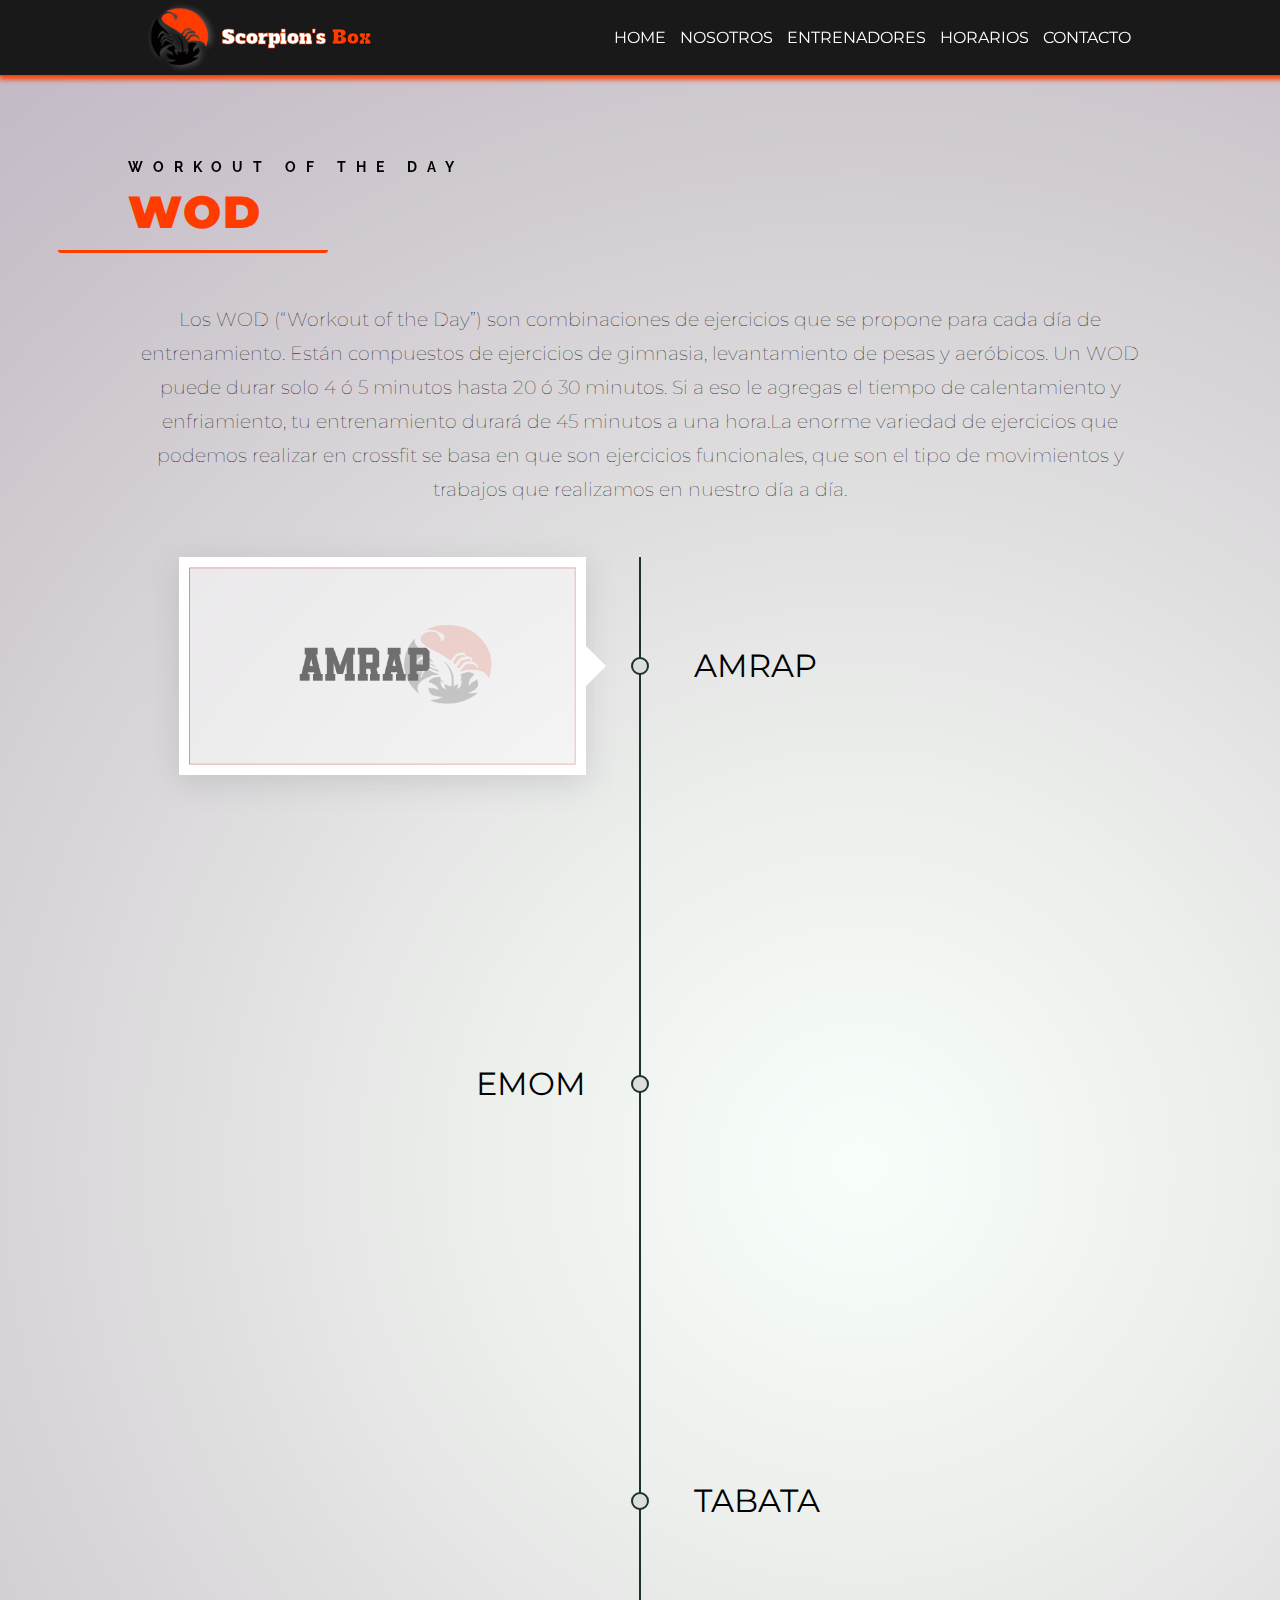
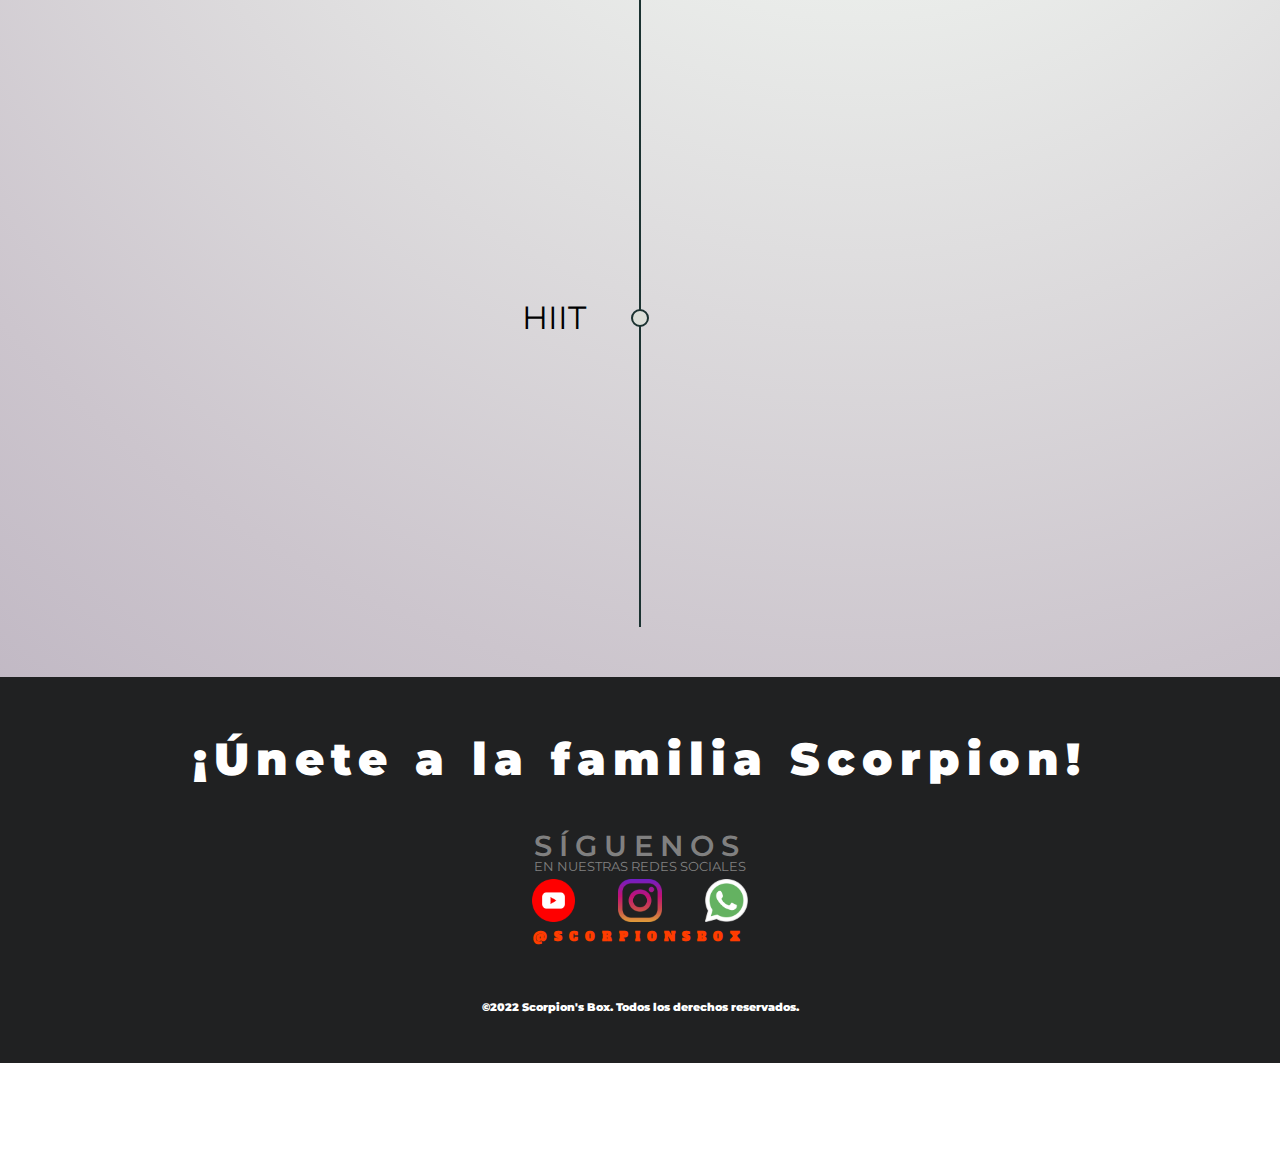
==== servicios.html @ 3709f1f9 "Subiendo .html Servicios enlace" ====
<!DOCTYPE html>
<html lang="es">
<head>
    <meta charset="UTF-8">
    <meta name="viewport" content="width = device-width">
    <title>Scorpion's Box</title>
    <link rel="stylesheet" href="../css/reset.css">
    <link rel="stylesheet" href="../css/style.css">
    <link rel="stylesheet" href="../css/Footer.css">

    <link rel="stylesheet" href="/servicios/css/BarraNavegacionEstatica.css">
    <link rel="stylesheet" href="/servicios/css/style.css">
    
    <link rel="stylesheet" href="https://unpkg.com/aos@next/dist/aos.css" />

    <link rel="icon" href="/img/icon-scorpions-box.ico" type="image/x-icon">
    
    <link rel="preconnect" href="https://fonts.googleapis.com">
    <link rel="preconnect" href="https://fonts.gstatic.com" crossorigin>
    <link href="https://fonts.googleapis.com/css2?family=Montserrat:wght@300&display=swap" rel="stylesheet">

    <link rel="preconnect" href="https://fonts.googleapis.com">
    <link rel="preconnect" href="https://fonts.gstatic.com" crossorigin>
    <link href="https://fonts.googleapis.com/css2?family=Alfa+Slab+One&display=swap" rel="stylesheet">

    <link rel="preconnect" href="https://fonts.googleapis.com">
    <link rel="preconnect" href="https://fonts.gstatic.com" crossorigin>
    <link href="https://fonts.googleapis.com/css2?family=Raleway:wght@100&display=swap" rel="stylesheet">

    <link rel="stylesheet" href="https://use.fontawesome.com/releases/v5.8.1/css/all.css" integrity="sha384-50oBUHEmvpQ+1lW4y57PTFmhCaXp0ML5d60M1M7uH2+nqUivzIebhndOJK28anvf" crossorigin="anonymous">

</head>
    <body>
        <header class="contenedor__principal__navegacion" id="Navegacion">
            <div class="barraNavegacion">
                <div class="barraNavegacion__logotipo">
                    <img class="img__logo" src="../img/logo-scorpions-box.png" alt="Logo Scorpions Box">
                    <h1 class="titulo_logo" id="nombre-Principal">Scorpion's</h1>
                    <h1 class="titulo_logo" id="apellido-principal">Box</h1>
                </div>
                <div class="barraNavegacion__menu">
                    <div class="barraNavegacion__menu__boton">
                        <i class="fas fa-bars"></i>
                    </div>
                    <ul class="barraNavegacion__menu__lista">
                        <li class="barraNavegacion__menu__item"><a href="../index.html">Home</a></li>
                        <li class="barraNavegacion__menu__item"><a href="../index.html#Nosotros">Nosotros</a></li>
                        <li class="barraNavegacion__menu__item"><a href="../index.html#Entrenadores">Entrenadores</a></li>
                        <li class="barraNavegacion__menu__item"><a href="../index.html#Horarios">Horarios</a></li>
                        <li class="barraNavegacion__menu__item"><a href="../index.html#Contacto">Contacto</a></li>
                    </ul>
                </div>        
            </div>
        </header>
        <main>
            <section class="contenedor__servicios" id="servicios">
                <div class="titulo__servicios__contenedor">
                    <h1 class="titulo__principal__1-1" data-aos="fade-right" data-aos-duration="700">Workout of the Day </h1><br>
                    <h1 class="titulo__principal__1-2">WOD</h1>   
                    <div class="elemento-divisor" data-aos="fade-right" data-aos-duration="1000"></div> 
                </div>  
                <div class="servicios">
                    <h1 class="servicios__wod__descripcion">
                        Los WOD (“Workout of the Day”) son combinaciones de ejercicios que se propone para cada día de entrenamiento. Están compuestos de ejercicios de gimnasia, levantamiento de pesas y aeróbicos.
                        Un WOD puede durar solo 4 ó 5 minutos hasta 20 ó 30 minutos. Si a eso le agregas el tiempo de calentamiento y enfriamiento, 
                        tu entrenamiento durará de 45 minutos a una hora.La enorme variedad de ejercicios que podemos realizar en crossfit se basa en que son ejercicios funcionales, 
                        que son el tipo de movimientos y trabajos que realizamos en nuestro día a día.
                    </h1>
                    <div class="container">
                        <div class="evento">
                            <div class="foto" data-aos="fade-up">
                                <img src="/servicios/img/AMRAP.png" alt="">
                            </div>
                            <h3 class="especialidad">AMRAP</h3>
                        </div>
                        <div class="evento">
                            <div class="foto" data-aos="fade-down">
                                <img src="/servicios/img/EMOM.png" alt="">
                            </div>
                            <h3 class="especialidad">EMOM</h3>
                        </div>
                        <div class="evento">
                            <div class="foto" data-aos="fade-left">
                                <img src="/servicios/img/TABATA.png" alt="">
                            </div>
                            <h3 class="especialidad">TABATA</h3>
                        </div>
                        <div class="evento">
                            <div class="foto" data-aos="fade-right">
                                <img src="/servicios/img/HIIT.png" alt="">
                            </div>
                            <h3 class="especialidad">HIIT</h3>
                        </div>
                    </div>
                </div>
            </section>
            <section>
                
            </section>
        </main>
        <footer>
            <div>
                <div>
                    <h1>¡Únete a la familia Scorpion!</h1>
                </div>
                <div class="redesSociales">
                    <p>Síguenos</p>
                    <span>En nuestras redes sociales</span>
                    <div class="redesSociales__iconos">
                        <a href="https://www.youtube.com/channel/UCMOaPm-bOl5lLWVWDq_tl_Q"><img src="../img/footer/youtube.png" alt=""></a>
                        <a href="https://www.instagram.com/scorpionsbox/"><img src="../img/footer/instagram.png" alt=""></a>
                        <a href="https://wa.me/message/RNMPOKKTN3J4K1"><img src="../img/footer/whatsapp.png" alt=""></a>
                    </div> 
                </div>
                <div class="redesSociales__cuenta">
                    <h1>@ScorpionsBox</h1>
                </div>
            </div>
            <div class="derechos__reservados">
                <h1>©2022 Scorpion's Box. Todos los derechos reservados.</h1>
            </div>    
        </footer>
        <script src="/servicios/js/index.js"></script>
        <script src="https://unpkg.com/aos@next/dist/aos.js"></script>
        <script>
            AOS.init();
        </script>
    </body>
</html>
---- css/style.css ----
html{
    scroll-behavior: smooth;
}
body{
    font-family: 'Montserrat', sans-serif;
}
---- css/Footer.css ----
footer{
    background: #202122;
    color: gray;
    display: flex;
    width: 100%;
    padding: 10px 0px;
    height: 300px;
    flex-direction: column;
    align-items: center;
}
footer div{
    display: flex;
    justify-content: center;
    flex-direction: column;
    align-items: center;
}
    footer div h1{
        color: #FFFFFF;
        font-size: clamp(1.95rem, 1.56vw + 1.56rem, 2.81rem);
        font-weight: 900;
        letter-spacing: 7px;
        margin-bottom: 50px;
        margin-top: 50px;
        text-align: center; 
    }
    .redesSociales{
        justify-content: center;
        flex-direction: column;
        align-items: center;
    }
    .redesSociales p{
        color: gray;
        font-size: 1.8rem;
        letter-spacing: 7px;
        font-weight: 600;
        text-transform: uppercase;
    }
    .redesSociales span{
        color: gray;
        font-size: 0.8rem;
        text-transform: uppercase;
        margin-bottom: 5px;
    }
    .redesSociales__iconos{
        display: flex;
        flex-direction: row;
        width: 100%;
    }
    .redesSociales__iconos a{
        display: flex;
        width: 22.5%;
        justify-content: center;
    }
    .redesSociales__iconos a img{
        width: 50%;
    }
    .redesSociales__cuenta{
        display: flex;
        font-family: 'Alfa Slab One', sans-serif;
        height: 30px;  
    }
    .redesSociales__cuenta h1{
        color: #FE3C00;
        font-size: 0.75rem;
        text-transform: uppercase;
    }

.derechos__reservados{
    color: #FFFFFF;
    background: #202122;
    width: 100%;
    display: flex;
}
.derechos__reservados h1{
    letter-spacing: 0px;
    font-size: 0.7rem;
    width: 100%;
}

@media screen and (max-width: 800px){

    footer div h1{
        font-size: clamp(1.56rem, 1vw + 1.31rem, 2.11rem);
        letter-spacing: 3.5px;
        margin-bottom: 25px;
        margin-top: 25px;
    }
    .redesSociales p{
        font-size: 1.8rem;
        letter-spacing: 3.5px;
    }
    .redesSociales span{
        color: gray;
        font-size: 0.7rem;
        margin-bottom: 5px;
    }
    .redesSociales__iconos a{
        width: 20%;
    }
    .redesSociales__iconos a img{
        width: 50%;
    }
    .redesSociales__cuenta h1{
        color: #FE3C00;
        font-size: 0.9rem;
    }
    .derechos__reservados h1{
        letter-spacing: 0px;
        font-size: 0.7rem;
        width: 100%;
    }
    .derechos__reservados h1{
        font-size: 0.6rem;
    }
}
---- servicios/css/BarraNavegacionEstatica.css ----
.contenedor__principal__navegacion{
    background-color: #191919;
    border-bottom:0.5px solid #FE3C00;
    box-shadow: 1px 1px 5px 2.5px #FE3C00;
    position: fixed;
    z-index: 1000;
    top: 0;
    width: 100%;
    opacity: 100%;
}
    .barraNavegacion{
        display: flex;
        justify-content: space-between;
        align-items: center;
        position: relative;
        width: clamp(0px, 95%, 992px);
        height: auto;
        margin: 0 auto;
    }
    .barraNavegacion__logotipo{
        display: flex;
        align-items: center;
    }
        .img__logo{
            width: 75px;
        }
        .titulo_logo{
            font-family: 'Alfa Slab One', sans-serif;
            padding: 0 3px;
            text-align: center;
            font-size: clamp(1rem, 0.34vw + 0.91rem, 1.19rem);
        }
        #nombre-Principal {
            color: #FFFFFF;
            -webkit-text-stroke: 0.5px #FE3C00;
        }
        #apellido-principal {
            color: #FE3C00;
            -webkit-text-stroke: 0.5px black;
        }
        
    .barraNavegacion__menu{
        display: flex;
    }
        .barraNavegacion__menu__boton{
            display: none;
            color: #FE3C00;
            margin: 0 5px; 
        }
        .barraNavegacion__menu__item a{
            text-transform: uppercase;
            color: #fff; 
            font-size: 1.0rem;
            text-decoration: none;
            margin: 5px;
        }
        .barraNavegacion__menu__item{
            display: inline-block;
            position: relative;
        }
        .barraNavegacion__menu__item::after{
            content: "";
            width: 100%;
            height: 2.5px;
            background-color: #FE3C00;
            border-radius: 5px;
            position: absolute;
            left: 0;
            top: 0;
            transform: scaleX(0);
            transform-origin: left;
            transition: transform 0.3s ease-in-out;
            margin-top: -5px;        
        }
        .barraNavegacion__menu__item:hover::after{
            transform: scaleX(1); 
        }

@media screen and (max-width: 800px){
    .text-typing h1{
        width: 290px;
    }
    .barraNavegacion__menu__boton{
        display: flex;
    }
    .barraNavegacion__menu__lista{
        display: none;
        flex-direction: column;
        align-items: center;
        position: fixed;
        top: 79px;
        left: 0px;
        width: 100%;
        background: #191919;
        animation: visualizar 0.5s;
        border-radius: 0 0 10px 10px;
    }
        @keyframes visualizar {
            from {opacity: 0}
            to {opacity: 1}
            0%   {top: 79px; left: 400px; background: #FE3C00; width: 0%;}
            100% {top: 79px; background: #191919; width: 100%;}
        }
    .barraNavegacion__menu__item{
        margin: 3%;
    }
}
---- servicios/css/style.css ----
.contenedor__servicios{
    display: flex;
    flex-direction: column;
    padding: 250px 10% 0px 10%;
    background: radial-gradient(circle at 67.22% 53.04%, #f8fffb 0, #ecefec 25%, #dcdadc 50%, #ccc5cd 75%, #bdb4c1 100%);
    height: auto;
    clip-path: polygon(0% 75px, 100% 0px, 100% 100%, 0% 100%);
    margin-top: -90px;
}
    .titulo__servicios__contenedor{
        display: flex;
        flex-direction: column;
        align-items: flex-start;
        position: relative;
    }
        .titulo__principal__1-1{
            font-family: 'Raleway', sans-serif;
            font-size: clamp(0.8rem, 0.17vw + 0.76rem, 0.89rem); 
            text-transform: uppercase;
            letter-spacing: 10px;
            font-weight: bold;
        }
        .titulo__principal__1-2{
            text-transform: uppercase;
            font-size: clamp(1.95rem, 1.56vw + 1.56rem, 2.81rem);
            letter-spacing: 2px;
            color: #FE3C00;
            font-weight: 900;
        }
        #servicios .elemento-divisor{
            border-bottom: #FE3C00;
            border-radius: 3px;
            border-style: solid;
            left: -70px;
            padding-top: 15px;
            position: relative;
            width: 270px;
        }

.servicios{
    padding-top: 50px;
    width: 100%;
}
    .servicios__wod__descripcion{
        line-height: 180%;
        text-align: center;
        font-weight: lighter;
        font-size: clamp(1rem, 0.34vw + 0.91rem, 1.19rem);  
    }

.container {
	width: 90%;
	max-width: 1200px;
	margin: 50px auto;
	display: flex;
	flex-direction: column;
	position: relative;
}
.container::after {
	content: "";
	width: 2px;
	height: 100%;
	background: #1b3231;
	position: absolute;
	top: 0;
	left: calc(50% - 1px);
	z-index: 1;
}
.evento {
	display: flex;
	justify-content: space-between;
	margin-bottom: 200px;
	position: relative;
}
.evento::after {
	content: "";
	display: block;
	width: 14px;
	height: 14px;
	border-radius: 100px;
	background: #DCDFD9;
	border: 2px solid #1b3231;
	position: absolute;
	z-index: 2;
	top: calc(50% - 9px);
	left: calc(50% - 9px);
}
.especialidad {
	display: flex;
	align-items: center;
	justify-content: start;
	width: calc(42% + 20px);
	font-size: 32px;
	font-weight: normal;
}
.foto {
	width: 42%;
	border: 10px solid #fff;
	position: relative;
	box-shadow: rgba(100, 100, 111, 0.2) 0px 7px 29px 0px;
}
.foto::after {
	content: "";
	display: block;
	border: 20px solid transparent;
	border-left: 20px solid #fff;
	position: absolute;
	right: -50px;
	top: calc(50% - 20px);
}

.foto img {
	width: 100%;
	vertical-align: top;
    opacity: 50%;
}

.evento:nth-child(even) {
	flex-direction: row-reverse;
}

.evento:nth-child(even) .especialidad {
	justify-content: end;
}

.evento:nth-child(even) .foto::after {
	content: "";
	border: 20px solid transparent;
	border-right: 20px solid #fff;
	right: initial;
	left: -50px;
}


@media screen and (max-width: 800px){
    .servicios__wod__descripcion{
        text-align: justify;
    }
    .especialidad{
        display: flex;
        align-items: center;
        justify-content: start;
    }

}
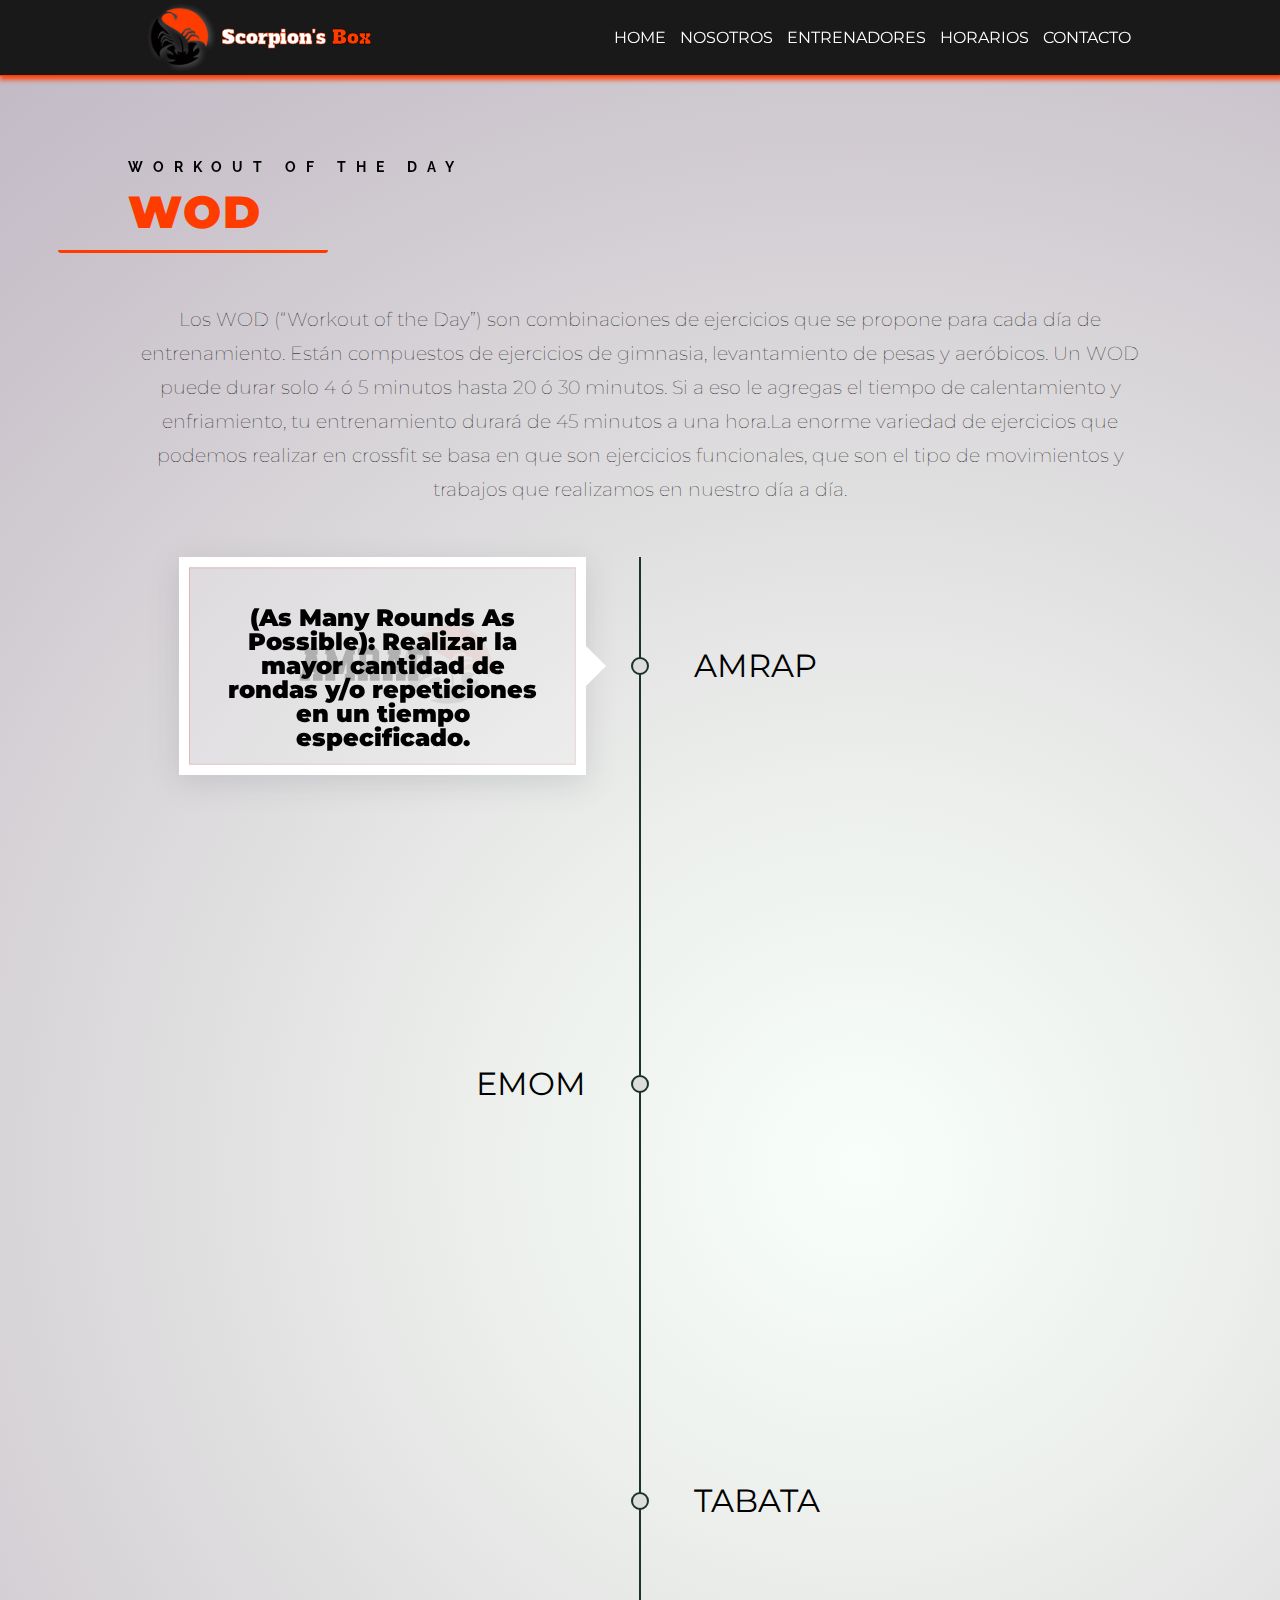
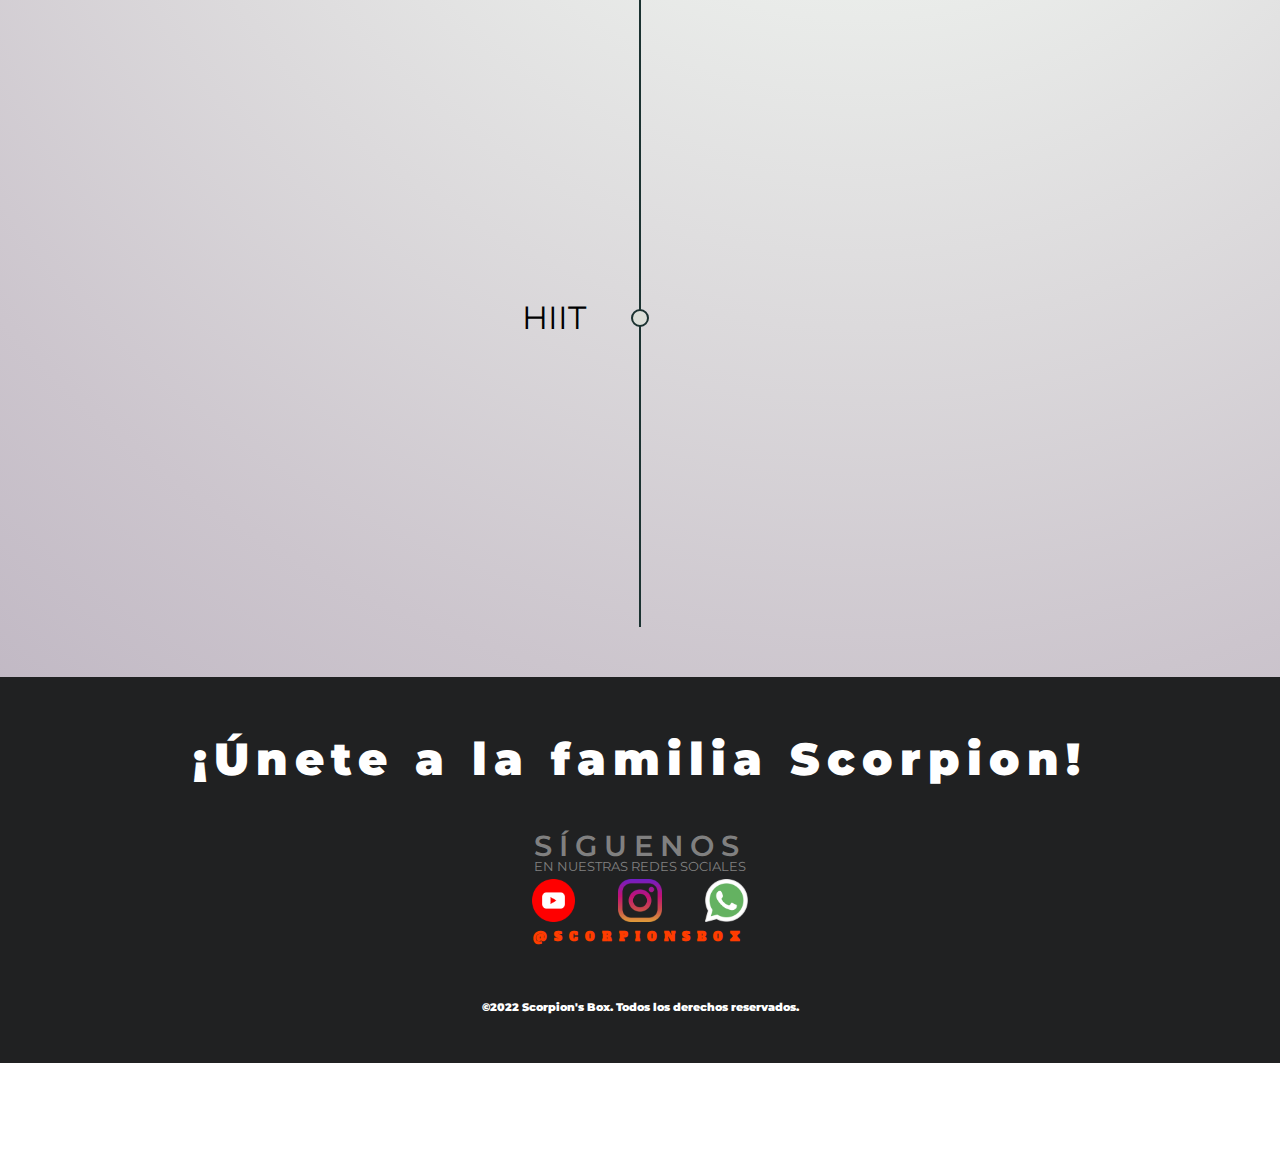
==== commit abd2b3a3: "Ajustando diseño cards" ====
--- a/servicios.html
+++ b/servicios.html
@@ -4,16 +4,17 @@
     <meta charset="UTF-8">
     <meta name="viewport" content="width = device-width">
     <title>Scorpion's Box</title>
-    <link rel="stylesheet" href="../css/reset.css">
-    <link rel="stylesheet" href="../css/style.css">
-    <link rel="stylesheet" href="../css/Footer.css">
+    <link rel="stylesheet" href="css/reset.css">
+    <link rel="stylesheet" href="css/style.css">
+    <link rel="stylesheet" href="css/Footer.css">
 
-    <link rel="stylesheet" href="/servicios/css/BarraNavegacionEstatica.css">
-    <link rel="stylesheet" href="/servicios/css/style.css">
+    <link rel="stylesheet" href="css/servicios/BarraNavegacionEstatica.css">
+    <link rel="stylesheet" href="css/servicios/servicios.css">
+
     
     <link rel="stylesheet" href="https://unpkg.com/aos@next/dist/aos.css" />
 
-    <link rel="icon" href="/img/icon-scorpions-box.ico" type="image/x-icon">
+    <link rel="icon" href="img/icon-scorpions-box.ico" type="image/x-icon">
     
     <link rel="preconnect" href="https://fonts.googleapis.com">
     <link rel="preconnect" href="https://fonts.gstatic.com" crossorigin>
@@ -27,14 +28,16 @@
     <link rel="preconnect" href="https://fonts.gstatic.com" crossorigin>
     <link href="https://fonts.googleapis.com/css2?family=Raleway:wght@100&display=swap" rel="stylesheet">
 
-    <link rel="stylesheet" href="https://use.fontawesome.com/releases/v5.8.1/css/all.css" integrity="sha384-50oBUHEmvpQ+1lW4y57PTFmhCaXp0ML5d60M1M7uH2+nqUivzIebhndOJK28anvf" crossorigin="anonymous">
+    <link rel="stylesheet" href="https://use.fontawesome.com/releases/v5.8.1/css/all.css" 
+    integrity="sha384-50oBUHEmvpQ+1lW4y57PTFmhCaXp0ML5d60M1M7uH2+nqUivzIebhndOJK28anvf" 
+    crossorigin="anonymous">
 
 </head>
     <body>
         <header class="contenedor__principal__navegacion" id="Navegacion">
             <div class="barraNavegacion">
                 <div class="barraNavegacion__logotipo">
-                    <img class="img__logo" src="../img/logo-scorpions-box.png" alt="Logo Scorpions Box">
+                    <img class="img__logo" src="img/logo-scorpions-box.png" alt="Logo Scorpions Box">
                     <h1 class="titulo_logo" id="nombre-Principal">Scorpion's</h1>
                     <h1 class="titulo_logo" id="apellido-principal">Box</h1>
                 </div>
@@ -43,11 +46,11 @@
                         <i class="fas fa-bars"></i>
                     </div>
                     <ul class="barraNavegacion__menu__lista">
-                        <li class="barraNavegacion__menu__item"><a href="../index.html">Home</a></li>
-                        <li class="barraNavegacion__menu__item"><a href="../index.html#Nosotros">Nosotros</a></li>
-                        <li class="barraNavegacion__menu__item"><a href="../index.html#Entrenadores">Entrenadores</a></li>
-                        <li class="barraNavegacion__menu__item"><a href="../index.html#Horarios">Horarios</a></li>
-                        <li class="barraNavegacion__menu__item"><a href="../index.html#Contacto">Contacto</a></li>
+                        <li class="barraNavegacion__menu__item"><a href="index.html">Home</a></li>
+                        <li class="barraNavegacion__menu__item"><a href="index.html#Nosotros">Nosotros</a></li>
+                        <li class="barraNavegacion__menu__item"><a href="index.html#Entrenadores">Entrenadores</a></li>
+                        <li class="barraNavegacion__menu__item"><a href="index.html#Horarios">Horarios</a></li>
+                        <li class="barraNavegacion__menu__item"><a href="index.html#Contacto">Contacto</a></li>
                     </ul>
                 </div>        
             </div>
@@ -69,33 +72,34 @@
                     <div class="container">
                         <div class="evento">
                             <div class="foto" data-aos="fade-up">
-                                <img src="/servicios/img/AMRAP.png" alt="">
+                                <img src="img/servicios/AMRAP.png" alt="">
+                                <h1>(As Many Rounds As Possible): Realizar la mayor cantidad de rondas y/o repeticiones en un tiempo especificado.</h1>
                             </div>
                             <h3 class="especialidad">AMRAP</h3>
                         </div>
                         <div class="evento">
                             <div class="foto" data-aos="fade-down">
-                                <img src="/servicios/img/EMOM.png" alt="">
+                                <img src="img/servicios/EMOM.png" alt="">
+                                <h1>(Every Minute On the Minute): Cada minuto debes realizar un número de repeticiones definido de un ejercicio especifico que puede variar en cada minuto.</h1>
                             </div>
                             <h3 class="especialidad">EMOM</h3>
                         </div>
                         <div class="evento">
                             <div class="foto" data-aos="fade-left">
-                                <img src="/servicios/img/TABATA.png" alt="">
+                                <img src="img/servicios/TABATA.png" alt="">
+                                <h1>TABATA es un sistema de entrenamiento por intervalos de alta intensidad y corta duración.</h1>
                             </div>
                             <h3 class="especialidad">TABATA</h3>
                         </div>
                         <div class="evento">
                             <div class="foto" data-aos="fade-right">
-                                <img src="/servicios/img/HIIT.png" alt="">
+                                <img src="img/servicios/HIIT.png" alt="">
+                                <h1>(High Intensity Interval Training): es un entrenamiento cardiovascular de alta intensidad que mezcla intervalos de trabajo fuerte con otros de relajación.</h1>
                             </div>
                             <h3 class="especialidad">HIIT</h3>
                         </div>
                     </div>
                 </div>
-            </section>
-            <section>
-                
             </section>
         </main>
         <footer>
@@ -107,9 +111,9 @@
                     <p>Síguenos</p>
                     <span>En nuestras redes sociales</span>
                     <div class="redesSociales__iconos">
-                        <a href="https://www.youtube.com/channel/UCMOaPm-bOl5lLWVWDq_tl_Q"><img src="../img/footer/youtube.png" alt=""></a>
-                        <a href="https://www.instagram.com/scorpionsbox/"><img src="../img/footer/instagram.png" alt=""></a>
-                        <a href="https://wa.me/message/RNMPOKKTN3J4K1"><img src="../img/footer/whatsapp.png" alt=""></a>
+                        <a href="https://www.youtube.com/channel/UCMOaPm-bOl5lLWVWDq_tl_Q"><img src="img/footer/youtube.png" alt=""></a>
+                        <a href="https://www.instagram.com/scorpionsbox/"><img src="img/footer/instagram.png" alt=""></a>
+                        <a href="https://wa.me/message/RNMPOKKTN3J4K1"><img src="img/footer/whatsapp.png" alt=""></a>
                     </div> 
                 </div>
                 <div class="redesSociales__cuenta">
@@ -120,7 +124,7 @@
                 <h1>©2022 Scorpion's Box. Todos los derechos reservados.</h1>
             </div>    
         </footer>
-        <script src="/servicios/js/index.js"></script>
+        <script src="js/indexServicio.js"></script>
         <script src="https://unpkg.com/aos@next/dist/aos.js"></script>
         <script>
             AOS.init();
--- a/css/servicios/BarraNavegacionEstatica.css
+++ b/css/servicios/BarraNavegacionEstatica.css
@@ -0,0 +1,107 @@
+.contenedor__principal__navegacion{
+    background-color: #191919;
+    border-bottom:0.5px solid #FE3C00;
+    box-shadow: 1px 1px 5px 2.5px #FE3C00;
+    position: fixed;
+    z-index: 1000;
+    top: 0;
+    width: 100%;
+    opacity: 100%;
+}
+    .barraNavegacion{
+        display: flex;
+        justify-content: space-between;
+        align-items: center;
+        position: relative;
+        width: clamp(0px, 95%, 992px);
+        height: auto;
+        margin: 0 auto;
+    }
+    .barraNavegacion__logotipo{
+        display: flex;
+        align-items: center;
+    }
+        .img__logo{
+            width: 75px;
+        }
+        .titulo_logo{
+            font-family: 'Alfa Slab One', sans-serif;
+            padding: 0 3px;
+            text-align: center;
+            font-size: clamp(1rem, 0.34vw + 0.91rem, 1.19rem);
+        }
+        #nombre-Principal {
+            color: #FFFFFF;
+            -webkit-text-stroke: 0.5px #FE3C00;
+        }
+        #apellido-principal {
+            color: #FE3C00;
+            -webkit-text-stroke: 0.5px black;
+        }
+        
+    .barraNavegacion__menu{
+        display: flex;
+    }
+        .barraNavegacion__menu__boton{
+            display: none;
+            color: #FE3C00;
+            margin: 0 5px; 
+        }
+        .barraNavegacion__menu__item a{
+            text-transform: uppercase;
+            color: #fff; 
+            font-size: 1.0rem;
+            text-decoration: none;
+            margin: 5px;
+        }
+        .barraNavegacion__menu__item{
+            display: inline-block;
+            position: relative;
+        }
+        .barraNavegacion__menu__item::after{
+            content: "";
+            width: 100%;
+            height: 2.5px;
+            background-color: #FE3C00;
+            border-radius: 5px;
+            position: absolute;
+            left: 0;
+            top: 0;
+            transform: scaleX(0);
+            transform-origin: left;
+            transition: transform 0.3s ease-in-out;
+            margin-top: -5px;        
+        }
+        .barraNavegacion__menu__item:hover::after{
+            transform: scaleX(1); 
+        }
+
+@media screen and (max-width: 800px){
+    .text-typing h1{
+        width: 290px;
+    }
+    .barraNavegacion__menu__boton{
+        display: flex;
+    }
+    .barraNavegacion__menu__lista{
+        display: none;
+        flex-direction: column;
+        align-items: center;
+        position: fixed;
+        top: 79px;
+        left: 0px;
+        width: 100%;
+        background: #191919;
+        animation: visualizar 0.5s;
+        border-radius: 0 0 10px 10px;
+    }
+        @keyframes visualizar {
+            from {opacity: 0}
+            to {opacity: 1}
+            0%   {top: 79px; left: 400px; background: #FE3C00; width: 0%;}
+            100% {top: 79px; background: #191919; width: 100%;}
+        }
+    .barraNavegacion__menu__item{
+        margin: 3%;
+    }
+}--- a/css/servicios/servicios.css
+++ b/css/servicios/servicios.css
@@ -0,0 +1,178 @@
+.contenedor__servicios{
+    display: flex;
+    flex-direction: column;
+    padding: 250px 10% 0px 10%;
+    background: radial-gradient(circle at 67.22% 53.04%, #f8fffb 0, #ecefec 25%, #dcdadc 50%, #ccc5cd 75%, #bdb4c1 100%);
+    height: auto;
+    margin-top: -90px;
+}
+    .titulo__servicios__contenedor{
+        display: flex;
+        flex-direction: column;
+        align-items: flex-start;
+        position: relative;
+    }
+        .titulo__principal__1-1{
+            font-family: 'Raleway', sans-serif;
+            font-size: clamp(0.8rem, 0.17vw + 0.76rem, 0.89rem); 
+            text-transform: uppercase;
+            letter-spacing: 10px;
+            font-weight: bold;
+        }
+        .titulo__principal__1-2{
+            text-transform: uppercase;
+            font-size: clamp(1.95rem, 1.56vw + 1.56rem, 2.81rem);
+            letter-spacing: 2px;
+            color: #FE3C00;
+            font-weight: 900;
+        }
+        #servicios .elemento-divisor{
+            border-bottom: #FE3C00;
+            border-radius: 3px;
+            border-style: solid;
+            left: -70px;
+            padding-top: 15px;
+            position: relative;
+            width: 270px;
+        }
+
+.servicios{
+    padding-top: 50px;
+    width: 100%;
+}
+    .servicios__wod__descripcion{
+        line-height: 180%;
+        text-align: center;
+        font-weight: lighter;
+        font-size: clamp(1rem, 0.34vw + 0.91rem, 1.19rem);  
+    }
+
+.container {
+	width: 90%;
+	max-width: 1200px;
+	margin: 50px auto;
+	display: flex;
+	flex-direction: column;
+	position: relative;
+}
+.container::after {
+	content: "";
+	width: 2px;
+	height: 100%;
+	background: #1b3231;
+	position: absolute;
+	top: 0;
+	left: calc(50% - 1px);
+	z-index: 1;
+}
+.evento {
+	display: flex;
+	justify-content: space-between;
+	margin-bottom: 200px;
+	position: relative;
+}
+.evento::after {
+	content: "";
+	display: block;
+	width: 14px;
+	height: 14px;
+	border-radius: 100px;
+	background: #DCDFD9;
+	border: 2px solid #1b3231;
+	position: absolute;
+	z-index: 2;
+	top: calc(50% - 9px);
+	left: calc(50% - 9px);
+}
+.especialidad {
+	display: flex;
+	align-items: center;
+	justify-content: start;
+	width: calc(42% + 20px);
+	font-size: 32px;
+	font-weight: normal;
+}
+.foto {
+	width: 42%;
+	border: 10px solid #fff;
+	position: relative;
+	box-shadow: rgba(100, 100, 111, 0.2) 0px 7px 29px 0px;
+	display: inline-block;
+}
+.foto::after {
+	content: "";
+	display: block;
+	border: 20px solid transparent;
+	border-left: 20px solid #fff;
+	position: absolute;
+	right: -50px;
+	top: calc(50% - 20px);
+}
+
+.foto img {
+	width: 100%;
+	vertical-align: top;
+    opacity: 20%;
+}
+.foto h1{
+	position: absolute;
+    top: 0;
+    font-size: 1.5rem;
+    text-align: center;
+    padding: 10% 7%;
+	font-weight: 900;
+}
+.evento:nth-child(even) {
+	flex-direction: row-reverse;
+}
+
+.evento:nth-child(even) .especialidad {
+	justify-content: end;
+}
+.evento:nth-child(even) .foto::after {
+	content: "";
+	border: 20px solid transparent;
+	border-right: 20px solid #fff;
+	right: initial;
+	left: -50px;
+}
+
+@media screen and (max-width: 800px){
+
+	.contenedor__servicios{
+		padding: 250px 0% 0px 0%;
+	}
+    .servicios__wod__descripcion{
+		padding: 0 10% 0px 10%;
+    }
+	.titulo__principal__1-1{
+		padding: 0 10% 0px 10%;
+	}
+	.titulo__principal__1-2{
+		padding: 0 10% 0px 10%;
+	}
+    .servicios__wod__descripcion{
+        text-align: justify;
+    }
+    .especialidad{
+		justify-content: flex-end;
+	}
+	.evento:nth-child(even) .especialidad {
+		justify-content: center;
+	}
+	.evento {
+		margin-bottom: 100px;
+	}
+	.foto {
+		width: 42%;
+		height: 250px;
+	}
+	.foto h1{
+		position: initial;
+		font-weight: 400;
+		font-size: 0.9rem;
+	}
+	.foto h3{
+		font-size: 0.9rem;
+	}
+}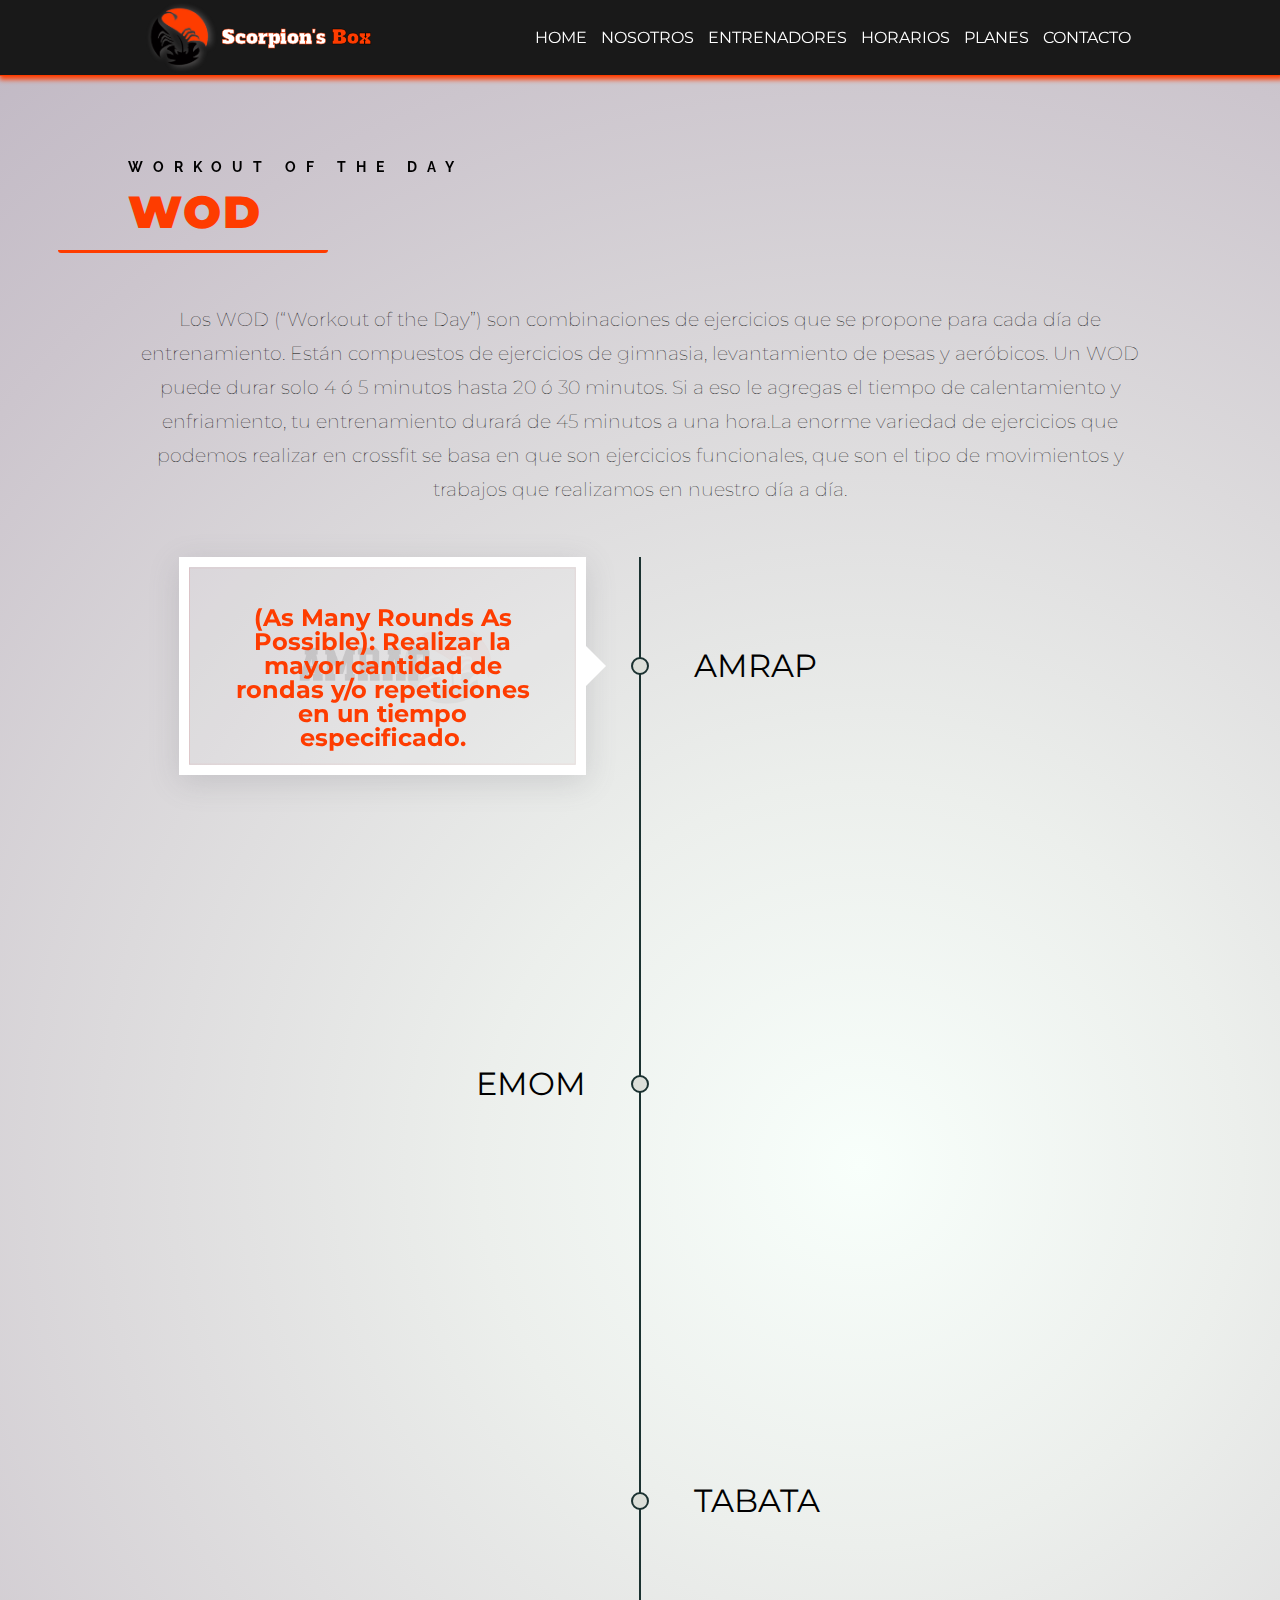
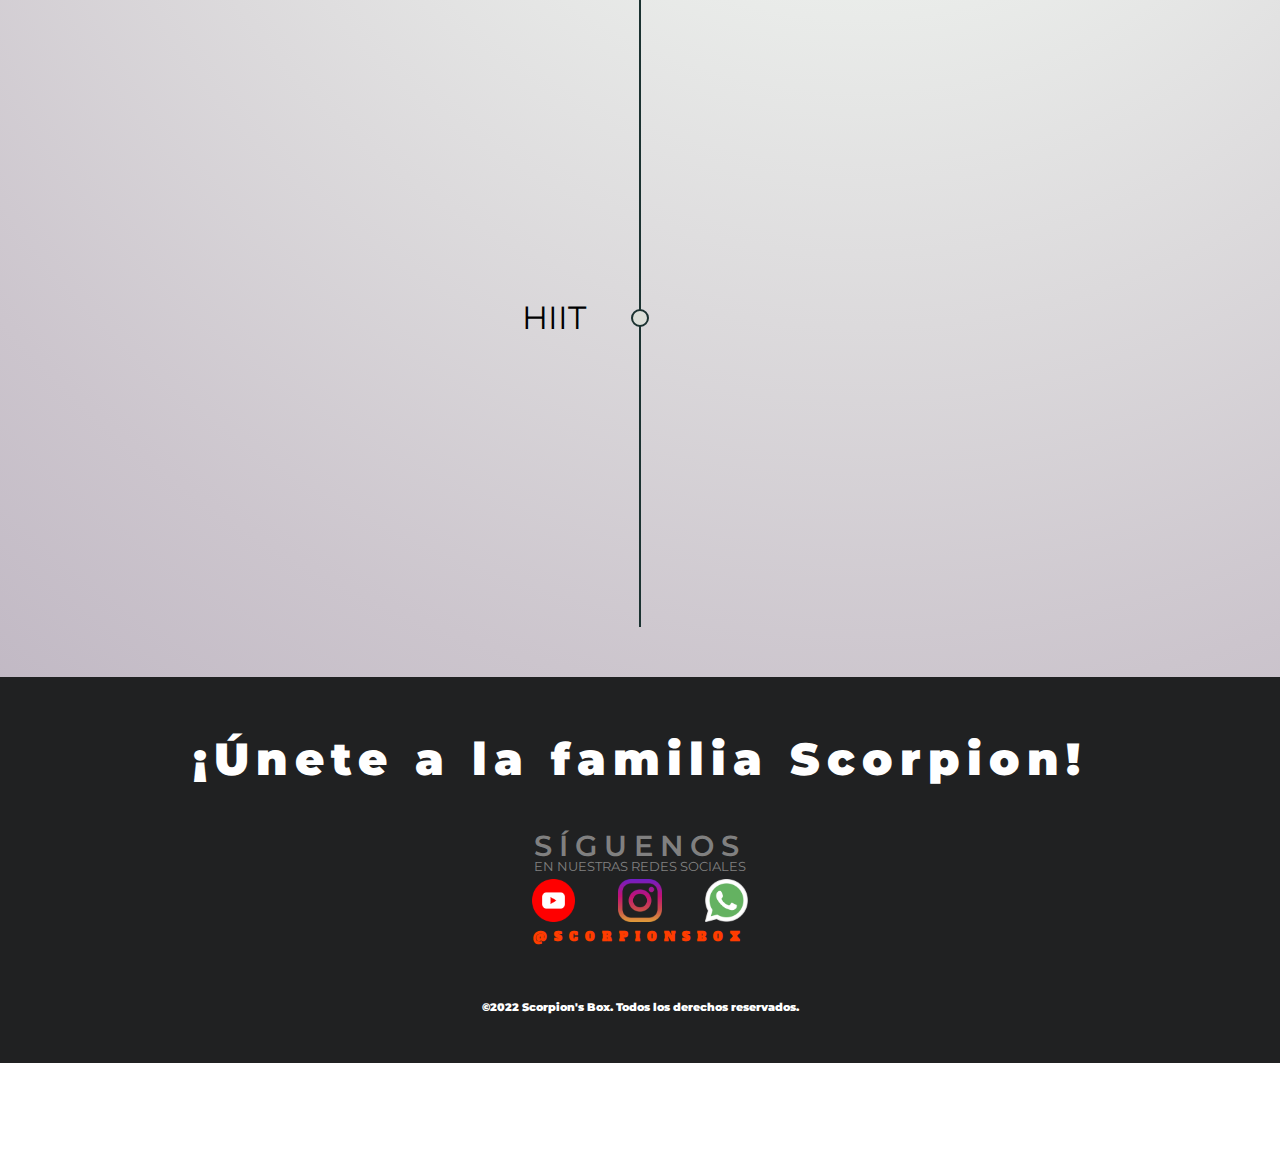
==== commit 40a69b71: "Ajustando Descripcion corta" ====
--- a/servicios.html
+++ b/servicios.html
@@ -50,6 +50,7 @@
                         <li class="barraNavegacion__menu__item"><a href="index.html#Nosotros">Nosotros</a></li>
                         <li class="barraNavegacion__menu__item"><a href="index.html#Entrenadores">Entrenadores</a></li>
                         <li class="barraNavegacion__menu__item"><a href="index.html#Horarios">Horarios</a></li>
+                        <li class="barraNavegacion__menu__item"><a href="index.html#Planes">Planes</a></li>
                         <li class="barraNavegacion__menu__item"><a href="index.html#Contacto">Contacto</a></li>
                     </ul>
                 </div>        
--- a/css/servicios/servicios.css
+++ b/css/servicios/servicios.css
@@ -35,7 +35,6 @@
             position: relative;
             width: 270px;
         }
-
 .servicios{
     padding-top: 50px;
     width: 100%;
@@ -46,7 +45,6 @@
         font-weight: lighter;
         font-size: clamp(1rem, 0.34vw + 0.91rem, 1.19rem);  
     }
-
 .container {
 	width: 90%;
 	max-width: 1200px;
@@ -108,11 +106,10 @@
 	right: -50px;
 	top: calc(50% - 20px);
 }
-
 .foto img {
 	width: 100%;
 	vertical-align: top;
-    opacity: 20%;
+    opacity: 10%;
 }
 .foto h1{
 	position: absolute;
@@ -120,12 +117,12 @@
     font-size: 1.5rem;
     text-align: center;
     padding: 10% 7%;
-	font-weight: 900;
+	font-weight: 700;
+	color: #FE3C00;
 }
 .evento:nth-child(even) {
 	flex-direction: row-reverse;
 }
-
 .evento:nth-child(even) .especialidad {
 	justify-content: end;
 }
